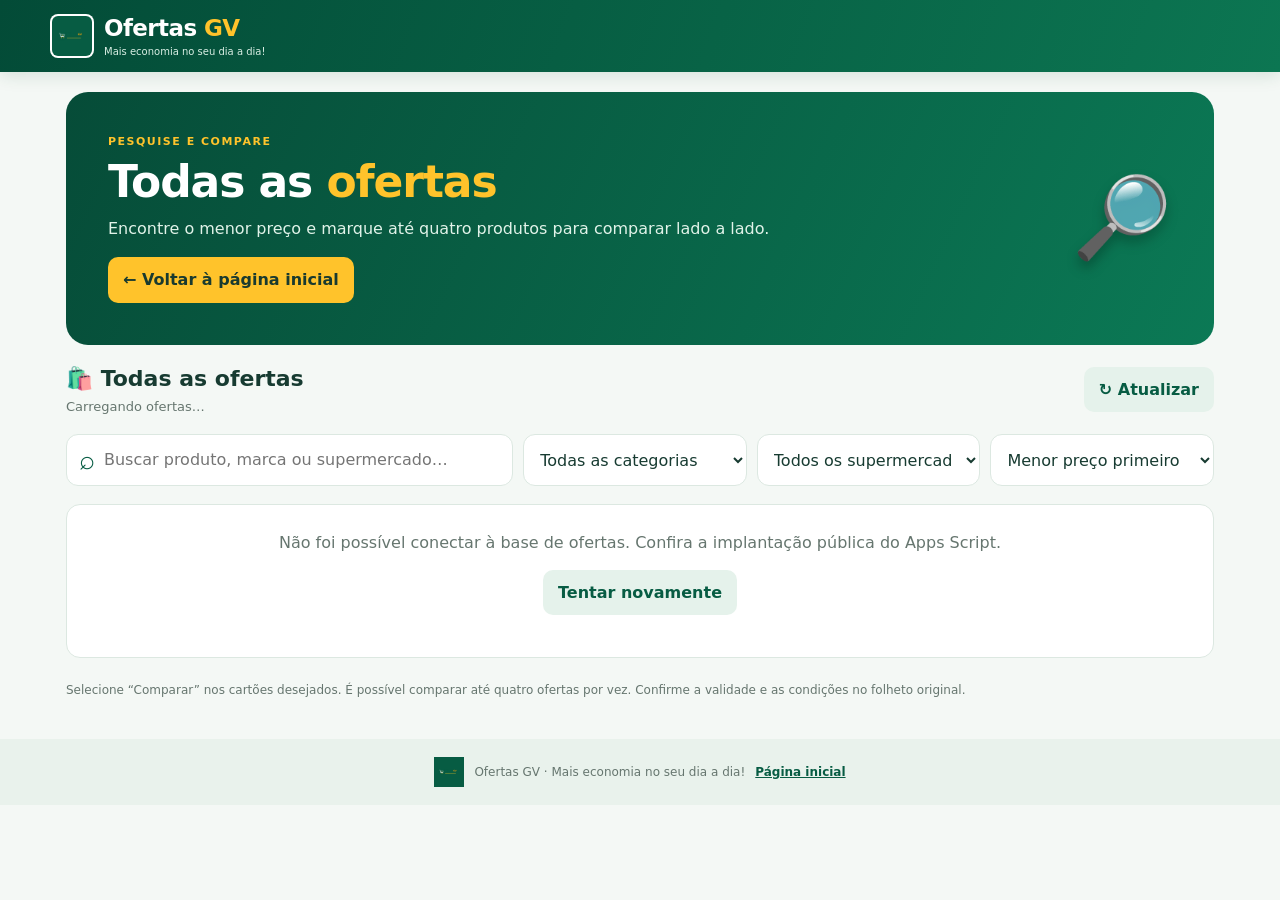
==== ofertas.html @ d91ec209 "Add files via upload" ====
<!doctype html>
<html lang="pt-BR"><head><meta charset="utf-8"><meta name="viewport" content="width=device-width, initial-scale=1, viewport-fit=cover"><meta name="theme-color" content="#075c43"><meta name="description" content="Pesquise e compare ofertas de supermercados em Governador Valadares."><meta name="application-name" content="Ofertas GV"><link rel="manifest" href="manifest.json"><link rel="icon" href="assets/icon-192.png"><link rel="apple-touch-icon" href="assets/icon-192.png"><link rel="stylesheet" href="styles.css"><title>Todas as ofertas — Ofertas GV</title></head>
<body data-page="offers"><header class="topbar"><a class="brand" href="./" aria-label="Voltar ao início"><img src="assets/icon-192.png" alt="Logo Ofertas GV" onerror="this.onerror=null;this.src='assets/logo_ofertas_gv.png'"><span>Ofertas <b>GV</b><small>Mais economia no seu dia a dia!</small></span></a><button id="installBtn" class="install-btn" hidden>＋ Instalar app</button></header>
<main class="container"><section class="hero compact-hero"><div><p class="eyebrow">PESQUISE E COMPARE</p><h1>Todas as <span>ofertas</span></h1><p>Encontre o menor preço e marque até quatro produtos para comparar lado a lado.</p><a class="hero-btn link-button" href="./">← Voltar à página inicial</a></div><div class="hero-icon" aria-hidden="true">🔎</div></section>
<section class="all-section page-all"><div class="section-head all-title"><div><h2>🛍️ Todas as ofertas</h2><p id="statusText" class="muted">Carregando ofertas…</p></div><button id="refreshBtn" class="refresh-btn" type="button">↻ Atualizar</button></div>
<div class="toolbar"><label class="search"><span aria-hidden="true">⌕</span><input id="search" type="search" placeholder="Buscar produto, marca ou supermercado…" autocomplete="off"></label><select id="category" aria-label="Filtrar por categoria"><option value="">Todas as categorias</option></select><select id="store" aria-label="Filtrar por supermercado"><option value="">Todos os supermercados</option></select><select id="sort" aria-label="Ordenar ofertas"><option value="price-asc">Menor preço primeiro</option><option value="price-desc">Maior preço primeiro</option><option value="name">Nome do produto</option></select></div>
<div id="offers" class="grid" aria-live="polite"><div class="loading-card">Buscando as ofertas mais recentes…</div></div><button id="moreBtn" class="more-btn" hidden>Carregar mais ofertas</button></section>
<p class="disclaimer">Selecione “Comparar” nos cartões desejados. É possível comparar até quatro ofertas por vez. Confirme a validade e as condições no folheto original.</p></main>
<div id="compareBar" class="compare-bar" hidden><div><strong id="compareCount">0 ofertas selecionadas</strong><small>Selecione até 4 ofertas</small></div><button id="compareBtn" class="primary-btn" type="button">Comparar agora</button><button id="clearCompare" class="refresh-btn" type="button">Limpar</button></div>
<dialog id="compareDialog" class="compare-dialog"><div class="dialog-content"><button id="closeCompare" class="close" aria-label="Fechar">×</button><h2>Comparação de ofertas</h2><p class="muted">Compare o preço, supermercado e validade antes de escolher.</p><div id="compareResults" class="compare-results"></div></div></dialog>
<footer><img src="assets/icon-192.png" alt=""><span>Ofertas GV · Mais economia no seu dia a dia!</span><a href="./">Página inicial</a></footer><script src="config.js"></script><script src="app.js" defer></script></body></html>
---- styles.css ----
:root{--green:#075c43;--green2:#0b7955;--yellow:#ffc32b;--ink:#173b31;--muted:#66766f;--bg:#f4f8f5;--line:#dce8e1;--white:#fff;--red:#b4232b}*{box-sizing:border-box}html{scroll-behavior:smooth;scroll-padding-top:14px}body{margin:0;background:var(--bg);color:var(--ink);font:16px/1.45 system-ui,-apple-system,BlinkMacSystemFont,"Segoe UI",sans-serif}.topbar{background:linear-gradient(110deg,#034b37,#0c7652);color:#fff;padding:12px max(16px,calc((100% - 1180px)/2));display:flex;align-items:center;justify-content:space-between;gap:14px;box-shadow:0 4px 16px #0a4c3220}.brand{display:flex;align-items:center;gap:10px;color:white;text-decoration:none;font-size:23px;font-weight:900;letter-spacing:-.6px}.brand img{width:52px;height:52px;object-fit:contain;border-radius:10px}.brand b{color:var(--yellow)}.brand small{display:block;font-size:10px;letter-spacing:0;font-weight:500;color:#d9eee4}.container{max-width:1180px;margin:auto;padding:20px 16px 36px}.hero{display:flex;justify-content:space-between;align-items:center;gap:18px;min-height:190px;padding:clamp(22px,4vw,42px);border-radius:22px;color:#fff;background:linear-gradient(115deg,#064c38,#0b7955);overflow:hidden}.eyebrow{font-size:11px;letter-spacing:1.5px;font-weight:800;color:var(--yellow);margin:0 0 8px}.hero h1{font-size:clamp(27px,4.6vw,44px);line-height:1.08;letter-spacing:-1.1px;max-width:680px;margin:0 0 12px}.hero h1 span{color:var(--yellow)}.hero p:not(.eyebrow){margin:0 0 17px;color:#e1f3e9}.hero-icon{font-size:clamp(45px,8vw,80px);filter:drop-shadow(0 7px 6px #002b1c66)}.hero-btn,.primary-btn,.install-btn,.refresh-btn,.more-btn{border:0;border-radius:10px;padding:11px 15px;font:inherit;font-weight:800;cursor:pointer}.hero-btn{background:var(--yellow);color:#193a2f}.primary-btn{background:var(--green);color:#fff;white-space:nowrap}.primary-btn:hover,.more-btn:hover{background:#034b37}.install-btn{background:var(--yellow);color:#193a2f}.install-btn[hidden],.more-btn[hidden]{display:none}.section-head{display:flex;justify-content:space-between;align-items:center;gap:12px;margin:26px 0 12px}.section-head h2{margin:0;font-size:22px}.muted{color:var(--muted);font-size:13px;margin:3px 0 0}.featured-head{margin-top:28px}.grid{display:grid;grid-template-columns:repeat(4,minmax(0,1fr));gap:14px}.product-card{display:flex;flex-direction:column;overflow:hidden;border:1px solid var(--line);border-radius:16px;background:#fff;box-shadow:0 4px 15px #16412a08;min-width:0}.product-image{height:156px;background:linear-gradient(135deg,#eff7f1,#fff);display:flex;align-items:center;justify-content:center;overflow:hidden}.product-image img{width:100%;height:100%;object-fit:contain;padding:12px}.placeholder{font-size:48px}.image-note{font-size:10px;color:var(--muted);text-align:center;padding:3px}.card-body{padding:13px;display:flex;flex-direction:column;gap:5px;flex:1}.store{font-size:11px;color:var(--green2);font-weight:850;text-transform:uppercase;letter-spacing:.3px}.product-name{font-weight:800;line-height:1.25;overflow-wrap:anywhere}.pack{font-size:12px;color:var(--muted);min-height:17px}.price{font-size:26px;line-height:1.2;font-weight:900;color:var(--red)}.old-price{font-size:12px;text-decoration:line-through;color:var(--muted)}.valid{font-size:11px;color:var(--muted);margin-top:auto;padding-top:5px}.condition{font-size:12px;color:#4c5c54}.tag{align-self:flex-start;border-radius:6px;background:#fff1c5;color:#6b4a00;font-size:10px;font-weight:800;padding:3px 6px}.discount{background:#ffebeb;color:#a31f26}.source-link{font-size:12px;color:var(--green2);font-weight:700;margin-top:4px}.featured-cta{margin:22px 0 30px;background:#e8f5ee;border:1px solid #cfe5d8;border-radius:17px;padding:18px 20px;display:flex;align-items:center;justify-content:space-between;gap:16px}.featured-cta p{margin:4px 0 0;color:var(--muted);font-size:13px}.all-section{border-top:2px solid var(--line);padding-top:8px;margin-top:26px}.all-section[hidden]{display:none}.all-title{margin-top:18px}.toolbar{display:grid;grid-template-columns:minmax(220px,2fr) minmax(150px,1fr) minmax(150px,1fr) minmax(160px,1fr);gap:10px;margin:18px 0}.search{display:flex;align-items:center;gap:9px;border:1px solid var(--line);border-radius:12px;background:#fff;padding:0 12px}.search span{font-size:27px;color:var(--green)}input,select,button{font:inherit}input{width:100%;min-width:0;border:0;outline:0;padding:13px 0;background:transparent;color:var(--ink)}select{width:100%;min-width:0;border:1px solid var(--line);border-radius:12px;padding:12px;background:#fff;color:var(--ink)}.refresh-btn{background:#e5f2eb;color:var(--green)}.more-btn{display:block;margin:20px auto 0;background:var(--green);color:white}.disclaimer{font-size:12px;color:var(--muted);margin:24px 0 4px}footer{display:flex;align-items:center;justify-content:center;gap:10px;flex-wrap:wrap;background:#e9f2ec;padding:18px 16px;font-size:12px;color:var(--muted)}footer img{width:30px;height:30px;object-fit:contain}footer a{color:var(--green);font-weight:700}.loading-card,.empty{grid-column:1/-1;padding:26px;text-align:center;border:1px solid var(--line);border-radius:14px;background:white;color:var(--muted)}dialog{border:0;border-radius:16px;max-width:520px;width:calc(100% - 32px);padding:0;box-shadow:0 20px 80px #0003}dialog::backdrop{background:#092c2080}.dialog-content{position:relative;padding:26px}.dialog-content h2{margin-top:0}.close{position:absolute;right:12px;top:10px;border:0;background:#edf4ef;border-radius:50%;width:34px;height:34px;font-size:24px;color:var(--green)}@media(max-width:900px){.grid{grid-template-columns:repeat(3,minmax(0,1fr))}.toolbar{grid-template-columns:1fr 1fr}.search{grid-column:1/-1}}@media(max-width:620px){.topbar{padding:10px 14px}.brand{font-size:20px}.brand img{width:44px;height:44px}.container{padding:14px 12px 28px}.hero{min-height:160px;border-radius:17px;padding:22px}.hero-icon{font-size:45px}.toolbar{grid-template-columns:1fr}.search{grid-column:auto}.grid{grid-template-columns:repeat(2,minmax(0,1fr));gap:9px}.product-image{height:126px}.card-body{padding:10px}.product-name{font-size:14px}.price{font-size:22px}.section-head h2{font-size:19px}.featured-cta{align-items:flex-start;flex-direction:column;padding:16px}.primary-btn{width:100%}}@media(max-width:360px){.grid{grid-template-columns:1fr}.product-image{height:170px}}
/* Atualização: navegação entre páginas e comparação de preços */
.link-button{display:inline-flex;align-items:center;justify-content:center;text-decoration:none}.compact-hero{min-height:150px}.page-all{border-top:0;margin-top:8px;padding-top:0}.tags{display:flex;gap:5px;flex-wrap:wrap}.compare-select{display:flex;align-items:center;gap:8px;margin-top:10px;padding-top:10px;border-top:1px solid var(--line);font-size:13px;font-weight:800;color:var(--green);cursor:pointer}.compare-select input{width:18px;height:18px;accent-color:var(--green);margin:0}.compare-select input:disabled{opacity:.4}.compare-bar{position:fixed;z-index:20;left:50%;bottom:12px;transform:translateX(-50%);width:min(760px,calc(100% - 24px));display:flex;align-items:center;gap:12px;padding:12px 14px;border-radius:16px;background:#fff;box-shadow:0 8px 35px #092c2040;border:1px solid var(--line)}.compare-bar[hidden]{display:none}.compare-bar>div{display:flex;flex-direction:column;flex:1;min-width:0}.compare-bar small{font-size:11px;color:var(--muted)}.compare-bar button{white-space:nowrap}.compare-bar button:disabled{opacity:.55;cursor:not-allowed}.compare-dialog{width:min(1000px,calc(100% - 24px));max-width:1000px;max-height:85vh;overflow:auto}.compare-dialog .dialog-content{padding:26px}.compare-results{margin-top:18px}.compare-table-wrap{overflow:auto;max-width:100%}.compare-table{width:100%;border-collapse:collapse;font-size:14px}.compare-table th,.compare-table td{border:1px solid var(--line);padding:11px;text-align:left;vertical-align:top;min-width:120px}.compare-table thead th{background:#e8f5ee;color:var(--green)}.compare-table tbody th{background:#f4f8f5;min-width:125px}.compare-price{font-weight:900;color:var(--red);font-size:18px}.brand img{width:44px;height:44px;object-fit:contain;border-radius:8px;background:#fff;padding:2px;flex-shrink:0}.brand small{white-space:nowrap}@media(max-width:620px){.compare-bar{gap:7px;padding:10px}.compare-bar button{padding:10px;font-size:12px}.compare-bar strong{font-size:13px}.compare-dialog .dialog-content{padding:22px 14px}.compare-table th,.compare-table td{padding:8px;font-size:12px}.compact-hero{min-height:145px}}
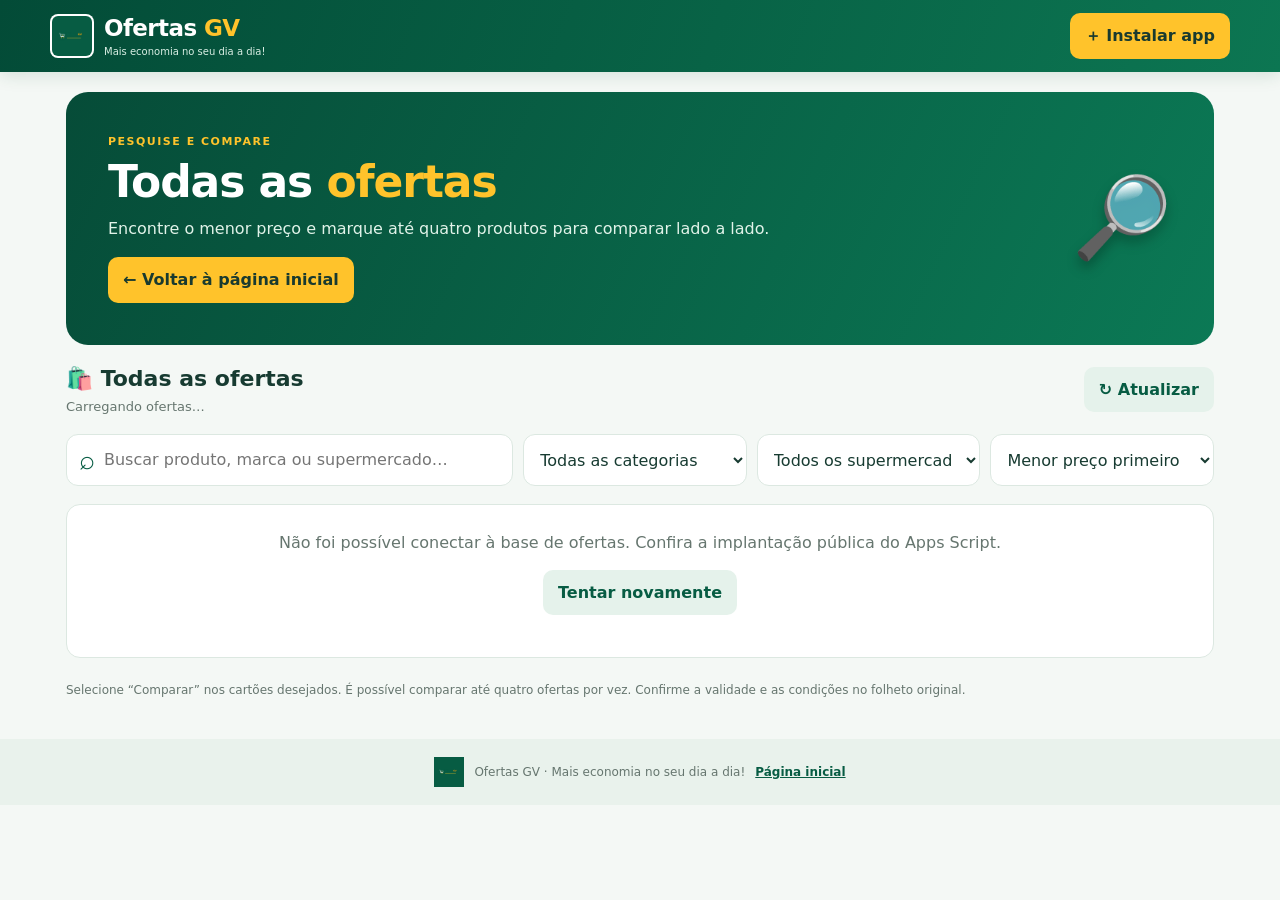
==== commit 9df87802: "Add files via upload" ====
--- a/ofertas.html
+++ b/ofertas.html
@@ -1,6 +1,6 @@
 <!doctype html>
 <html lang="pt-BR"><head><meta charset="utf-8"><meta name="viewport" content="width=device-width, initial-scale=1, viewport-fit=cover"><meta name="theme-color" content="#075c43"><meta name="description" content="Pesquise e compare ofertas de supermercados em Governador Valadares."><meta name="application-name" content="Ofertas GV"><link rel="manifest" href="manifest.json"><link rel="icon" href="assets/icon-192.png"><link rel="apple-touch-icon" href="assets/icon-192.png"><link rel="stylesheet" href="styles.css"><title>Todas as ofertas — Ofertas GV</title></head>
-<body data-page="offers"><header class="topbar"><a class="brand" href="./" aria-label="Voltar ao início"><img src="assets/icon-192.png" alt="Logo Ofertas GV" onerror="this.onerror=null;this.src='assets/logo_ofertas_gv.png'"><span>Ofertas <b>GV</b><small>Mais economia no seu dia a dia!</small></span></a><button id="installBtn" class="install-btn" hidden>＋ Instalar app</button></header>
+<body data-page="offers"><header class="topbar"><a class="brand" href="./" aria-label="Voltar ao início"><img src="assets/icon-192.png" alt="Logo Ofertas GV" onerror="this.onerror=null;this.src='assets/logo_ofertas_gv.png'"><span>Ofertas <b>GV</b><small>Mais economia no seu dia a dia!</small></span></a><button id="installBtn" class="install-btn" type="button">＋ Instalar app</button></header>
 <main class="container"><section class="hero compact-hero"><div><p class="eyebrow">PESQUISE E COMPARE</p><h1>Todas as <span>ofertas</span></h1><p>Encontre o menor preço e marque até quatro produtos para comparar lado a lado.</p><a class="hero-btn link-button" href="./">← Voltar à página inicial</a></div><div class="hero-icon" aria-hidden="true">🔎</div></section>
 <section class="all-section page-all"><div class="section-head all-title"><div><h2>🛍️ Todas as ofertas</h2><p id="statusText" class="muted">Carregando ofertas…</p></div><button id="refreshBtn" class="refresh-btn" type="button">↻ Atualizar</button></div>
 <div class="toolbar"><label class="search"><span aria-hidden="true">⌕</span><input id="search" type="search" placeholder="Buscar produto, marca ou supermercado…" autocomplete="off"></label><select id="category" aria-label="Filtrar por categoria"><option value="">Todas as categorias</option></select><select id="store" aria-label="Filtrar por supermercado"><option value="">Todos os supermercados</option></select><select id="sort" aria-label="Ordenar ofertas"><option value="price-asc">Menor preço primeiro</option><option value="price-desc">Maior preço primeiro</option><option value="name">Nome do produto</option></select></div>
@@ -8,4 +8,5 @@
 <p class="disclaimer">Selecione “Comparar” nos cartões desejados. É possível comparar até quatro ofertas por vez. Confirme a validade e as condições no folheto original.</p></main>
 <div id="compareBar" class="compare-bar" hidden><div><strong id="compareCount">0 ofertas selecionadas</strong><small>Selecione até 4 ofertas</small></div><button id="compareBtn" class="primary-btn" type="button">Comparar agora</button><button id="clearCompare" class="refresh-btn" type="button">Limpar</button></div>
 <dialog id="compareDialog" class="compare-dialog"><div class="dialog-content"><button id="closeCompare" class="close" aria-label="Fechar">×</button><h2>Comparação de ofertas</h2><p class="muted">Compare o preço, supermercado e validade antes de escolher.</p><div id="compareResults" class="compare-results"></div></div></dialog>
-<footer><img src="assets/icon-192.png" alt=""><span>Ofertas GV · Mais economia no seu dia a dia!</span><a href="./">Página inicial</a></footer><script src="config.js"></script><script src="app.js" defer></script></body></html>
+<footer><img src="assets/icon-192.png" alt=""><span>Ofertas GV · Mais economia no seu dia a dia!</span><a href="./">Página inicial</a></footer><dialog id="installDialog"><div class="dialog-content"><button id="closeInstall" class="close" aria-label="Fechar">×</button><h2>Instalar Ofertas GV</h2><div id="installInstructions"><p>Instale o Ofertas GV para acessar ofertas e comparar preços com mais facilidade.</p><p><strong>Android (Chrome):</strong> toque no menu ⋮ do navegador e escolha “Instalar app” ou “Adicionar à tela inicial”. Se aparecer um botão de instalação, use-o.</p><p><strong>iPhone (Safari):</strong> toque em Compartilhar <span aria-hidden="true">⬆</span> e escolha “Adicionar à Tela de Início”. Depois toque em “Adicionar”.</p><p><strong>Computador:</strong> procure o ícone de instalação na barra de endereço ou abra o menu do navegador e selecione “Instalar Ofertas GV”, se disponível.</p><p class="muted">A opção de instalação depende do navegador e do dispositivo. Se não aparecer, você ainda pode usar o Ofertas GV pelo link.</p></div><button id="closeInstallBottom" class="primary-btn" type="button">Entendi</button></div></dialog>
+<script src="config.js"></script><script src="app.js" defer></script></body></html>
--- a/styles.css
+++ b/styles.css
@@ -1,3 +1,5 @@
 :root{--green:#075c43;--green2:#0b7955;--yellow:#ffc32b;--ink:#173b31;--muted:#66766f;--bg:#f4f8f5;--line:#dce8e1;--white:#fff;--red:#b4232b}*{box-sizing:border-box}html{scroll-behavior:smooth;scroll-padding-top:14px}body{margin:0;background:var(--bg);color:var(--ink);font:16px/1.45 system-ui,-apple-system,BlinkMacSystemFont,"Segoe UI",sans-serif}.topbar{background:linear-gradient(110deg,#034b37,#0c7652);color:#fff;padding:12px max(16px,calc((100% - 1180px)/2));display:flex;align-items:center;justify-content:space-between;gap:14px;box-shadow:0 4px 16px #0a4c3220}.brand{display:flex;align-items:center;gap:10px;color:white;text-decoration:none;font-size:23px;font-weight:900;letter-spacing:-.6px}.brand img{width:52px;height:52px;object-fit:contain;border-radius:10px}.brand b{color:var(--yellow)}.brand small{display:block;font-size:10px;letter-spacing:0;font-weight:500;color:#d9eee4}.container{max-width:1180px;margin:auto;padding:20px 16px 36px}.hero{display:flex;justify-content:space-between;align-items:center;gap:18px;min-height:190px;padding:clamp(22px,4vw,42px);border-radius:22px;color:#fff;background:linear-gradient(115deg,#064c38,#0b7955);overflow:hidden}.eyebrow{font-size:11px;letter-spacing:1.5px;font-weight:800;color:var(--yellow);margin:0 0 8px}.hero h1{font-size:clamp(27px,4.6vw,44px);line-height:1.08;letter-spacing:-1.1px;max-width:680px;margin:0 0 12px}.hero h1 span{color:var(--yellow)}.hero p:not(.eyebrow){margin:0 0 17px;color:#e1f3e9}.hero-icon{font-size:clamp(45px,8vw,80px);filter:drop-shadow(0 7px 6px #002b1c66)}.hero-btn,.primary-btn,.install-btn,.refresh-btn,.more-btn{border:0;border-radius:10px;padding:11px 15px;font:inherit;font-weight:800;cursor:pointer}.hero-btn{background:var(--yellow);color:#193a2f}.primary-btn{background:var(--green);color:#fff;white-space:nowrap}.primary-btn:hover,.more-btn:hover{background:#034b37}.install-btn{background:var(--yellow);color:#193a2f}.install-btn[hidden],.more-btn[hidden]{display:none}.section-head{display:flex;justify-content:space-between;align-items:center;gap:12px;margin:26px 0 12px}.section-head h2{margin:0;font-size:22px}.muted{color:var(--muted);font-size:13px;margin:3px 0 0}.featured-head{margin-top:28px}.grid{display:grid;grid-template-columns:repeat(4,minmax(0,1fr));gap:14px}.product-card{display:flex;flex-direction:column;overflow:hidden;border:1px solid var(--line);border-radius:16px;background:#fff;box-shadow:0 4px 15px #16412a08;min-width:0}.product-image{height:156px;background:linear-gradient(135deg,#eff7f1,#fff);display:flex;align-items:center;justify-content:center;overflow:hidden}.product-image img{width:100%;height:100%;object-fit:contain;padding:12px}.placeholder{font-size:48px}.image-note{font-size:10px;color:var(--muted);text-align:center;padding:3px}.card-body{padding:13px;display:flex;flex-direction:column;gap:5px;flex:1}.store{font-size:11px;color:var(--green2);font-weight:850;text-transform:uppercase;letter-spacing:.3px}.product-name{font-weight:800;line-height:1.25;overflow-wrap:anywhere}.pack{font-size:12px;color:var(--muted);min-height:17px}.price{font-size:26px;line-height:1.2;font-weight:900;color:var(--red)}.old-price{font-size:12px;text-decoration:line-through;color:var(--muted)}.valid{font-size:11px;color:var(--muted);margin-top:auto;padding-top:5px}.condition{font-size:12px;color:#4c5c54}.tag{align-self:flex-start;border-radius:6px;background:#fff1c5;color:#6b4a00;font-size:10px;font-weight:800;padding:3px 6px}.discount{background:#ffebeb;color:#a31f26}.source-link{font-size:12px;color:var(--green2);font-weight:700;margin-top:4px}.featured-cta{margin:22px 0 30px;background:#e8f5ee;border:1px solid #cfe5d8;border-radius:17px;padding:18px 20px;display:flex;align-items:center;justify-content:space-between;gap:16px}.featured-cta p{margin:4px 0 0;color:var(--muted);font-size:13px}.all-section{border-top:2px solid var(--line);padding-top:8px;margin-top:26px}.all-section[hidden]{display:none}.all-title{margin-top:18px}.toolbar{display:grid;grid-template-columns:minmax(220px,2fr) minmax(150px,1fr) minmax(150px,1fr) minmax(160px,1fr);gap:10px;margin:18px 0}.search{display:flex;align-items:center;gap:9px;border:1px solid var(--line);border-radius:12px;background:#fff;padding:0 12px}.search span{font-size:27px;color:var(--green)}input,select,button{font:inherit}input{width:100%;min-width:0;border:0;outline:0;padding:13px 0;background:transparent;color:var(--ink)}select{width:100%;min-width:0;border:1px solid var(--line);border-radius:12px;padding:12px;background:#fff;color:var(--ink)}.refresh-btn{background:#e5f2eb;color:var(--green)}.more-btn{display:block;margin:20px auto 0;background:var(--green);color:white}.disclaimer{font-size:12px;color:var(--muted);margin:24px 0 4px}footer{display:flex;align-items:center;justify-content:center;gap:10px;flex-wrap:wrap;background:#e9f2ec;padding:18px 16px;font-size:12px;color:var(--muted)}footer img{width:30px;height:30px;object-fit:contain}footer a{color:var(--green);font-weight:700}.loading-card,.empty{grid-column:1/-1;padding:26px;text-align:center;border:1px solid var(--line);border-radius:14px;background:white;color:var(--muted)}dialog{border:0;border-radius:16px;max-width:520px;width:calc(100% - 32px);padding:0;box-shadow:0 20px 80px #0003}dialog::backdrop{background:#092c2080}.dialog-content{position:relative;padding:26px}.dialog-content h2{margin-top:0}.close{position:absolute;right:12px;top:10px;border:0;background:#edf4ef;border-radius:50%;width:34px;height:34px;font-size:24px;color:var(--green)}@media(max-width:900px){.grid{grid-template-columns:repeat(3,minmax(0,1fr))}.toolbar{grid-template-columns:1fr 1fr}.search{grid-column:1/-1}}@media(max-width:620px){.topbar{padding:10px 14px}.brand{font-size:20px}.brand img{width:44px;height:44px}.container{padding:14px 12px 28px}.hero{min-height:160px;border-radius:17px;padding:22px}.hero-icon{font-size:45px}.toolbar{grid-template-columns:1fr}.search{grid-column:auto}.grid{grid-template-columns:repeat(2,minmax(0,1fr));gap:9px}.product-image{height:126px}.card-body{padding:10px}.product-name{font-size:14px}.price{font-size:22px}.section-head h2{font-size:19px}.featured-cta{align-items:flex-start;flex-direction:column;padding:16px}.primary-btn{width:100%}}@media(max-width:360px){.grid{grid-template-columns:1fr}.product-image{height:170px}}
 /* Atualização: navegação entre páginas e comparação de preços */
 .link-button{display:inline-flex;align-items:center;justify-content:center;text-decoration:none}.compact-hero{min-height:150px}.page-all{border-top:0;margin-top:8px;padding-top:0}.tags{display:flex;gap:5px;flex-wrap:wrap}.compare-select{display:flex;align-items:center;gap:8px;margin-top:10px;padding-top:10px;border-top:1px solid var(--line);font-size:13px;font-weight:800;color:var(--green);cursor:pointer}.compare-select input{width:18px;height:18px;accent-color:var(--green);margin:0}.compare-select input:disabled{opacity:.4}.compare-bar{position:fixed;z-index:20;left:50%;bottom:12px;transform:translateX(-50%);width:min(760px,calc(100% - 24px));display:flex;align-items:center;gap:12px;padding:12px 14px;border-radius:16px;background:#fff;box-shadow:0 8px 35px #092c2040;border:1px solid var(--line)}.compare-bar[hidden]{display:none}.compare-bar>div{display:flex;flex-direction:column;flex:1;min-width:0}.compare-bar small{font-size:11px;color:var(--muted)}.compare-bar button{white-space:nowrap}.compare-bar button:disabled{opacity:.55;cursor:not-allowed}.compare-dialog{width:min(1000px,calc(100% - 24px));max-width:1000px;max-height:85vh;overflow:auto}.compare-dialog .dialog-content{padding:26px}.compare-results{margin-top:18px}.compare-table-wrap{overflow:auto;max-width:100%}.compare-table{width:100%;border-collapse:collapse;font-size:14px}.compare-table th,.compare-table td{border:1px solid var(--line);padding:11px;text-align:left;vertical-align:top;min-width:120px}.compare-table thead th{background:#e8f5ee;color:var(--green)}.compare-table tbody th{background:#f4f8f5;min-width:125px}.compare-price{font-weight:900;color:var(--red);font-size:18px}.brand img{width:44px;height:44px;object-fit:contain;border-radius:8px;background:#fff;padding:2px;flex-shrink:0}.brand small{white-space:nowrap}@media(max-width:620px){.compare-bar{gap:7px;padding:10px}.compare-bar button{padding:10px;font-size:12px}.compare-bar strong{font-size:13px}.compare-dialog .dialog-content{padding:22px 14px}.compare-table th,.compare-table td{padding:8px;font-size:12px}.compact-hero{min-height:145px}}
+
+#installDialog{max-width:560px;width:calc(100% - 28px);max-height:85vh;overflow:auto}#installDialog .dialog-content p{margin:12px 0}#installDialog .primary-btn{margin-top:8px}
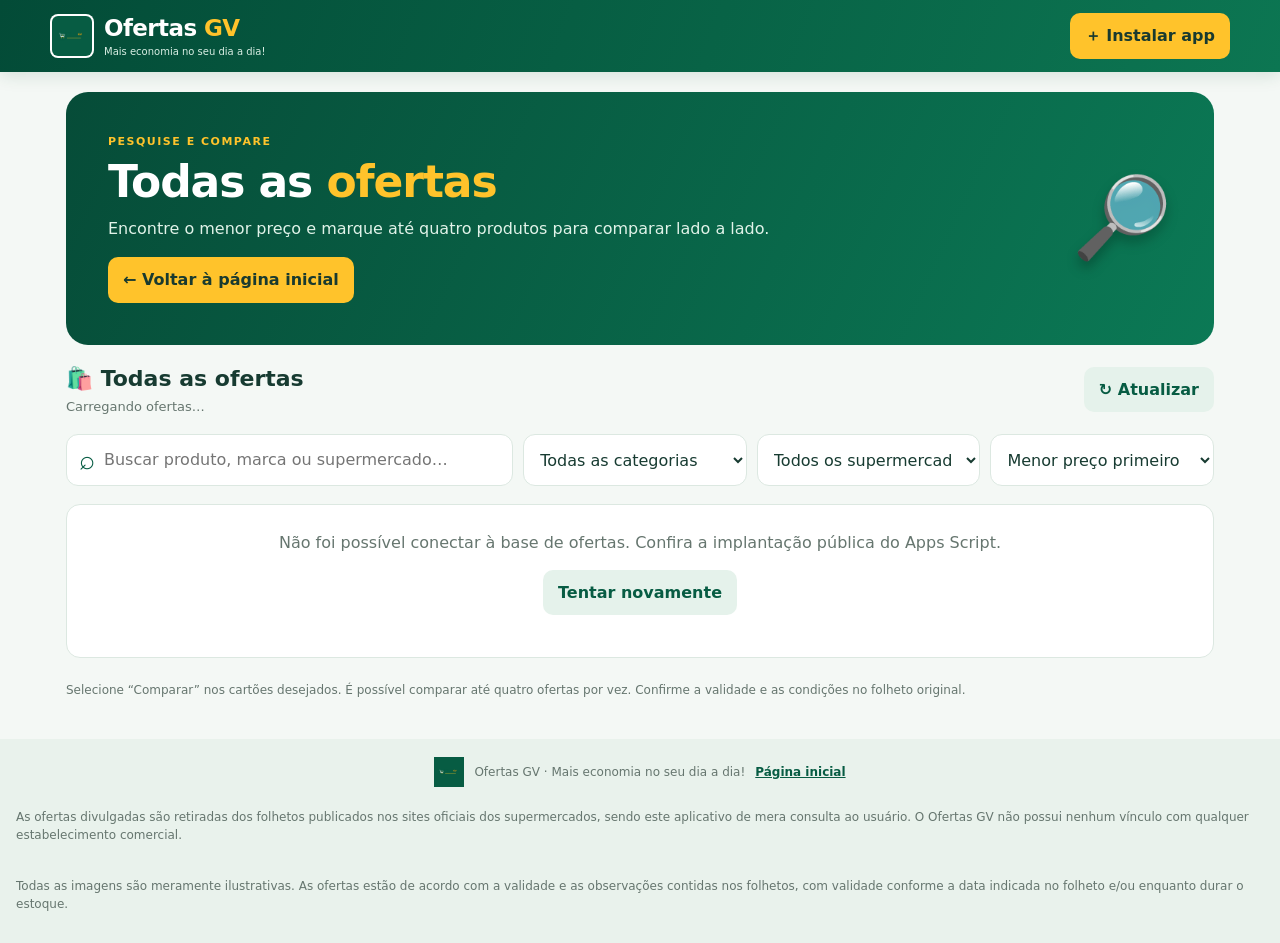
==== commit d3132653: "Update ofertas.html" ====
--- a/ofertas.html
+++ b/ofertas.html
@@ -8,5 +8,14 @@
 <p class="disclaimer">Selecione “Comparar” nos cartões desejados. É possível comparar até quatro ofertas por vez. Confirme a validade e as condições no folheto original.</p></main>
 <div id="compareBar" class="compare-bar" hidden><div><strong id="compareCount">0 ofertas selecionadas</strong><small>Selecione até 4 ofertas</small></div><button id="compareBtn" class="primary-btn" type="button">Comparar agora</button><button id="clearCompare" class="refresh-btn" type="button">Limpar</button></div>
 <dialog id="compareDialog" class="compare-dialog"><div class="dialog-content"><button id="closeCompare" class="close" aria-label="Fechar">×</button><h2>Comparação de ofertas</h2><p class="muted">Compare o preço, supermercado e validade antes de escolher.</p><div id="compareResults" class="compare-results"></div></div></dialog>
-<footer><img src="assets/icon-192.png" alt=""><span>Ofertas GV · Mais economia no seu dia a dia!</span><a href="./">Página inicial</a></footer><dialog id="installDialog"><div class="dialog-content"><button id="closeInstall" class="close" aria-label="Fechar">×</button><h2>Instalar Ofertas GV</h2><div id="installInstructions"><p>Instale o Ofertas GV para acessar ofertas e comparar preços com mais facilidade.</p><p><strong>Android (Chrome):</strong> toque no menu ⋮ do navegador e escolha “Instalar app” ou “Adicionar à tela inicial”. Se aparecer um botão de instalação, use-o.</p><p><strong>iPhone (Safari):</strong> toque em Compartilhar <span aria-hidden="true">⬆</span> e escolha “Adicionar à Tela de Início”. Depois toque em “Adicionar”.</p><p><strong>Computador:</strong> procure o ícone de instalação na barra de endereço ou abra o menu do navegador e selecione “Instalar Ofertas GV”, se disponível.</p><p class="muted">A opção de instalação depende do navegador e do dispositivo. Se não aparecer, você ainda pode usar o Ofertas GV pelo link.</p></div><button id="closeInstallBottom" class="primary-btn" type="button">Entendi</button></div></dialog>
+<footer><img src="assets/icon-192.png" alt=""><span>Ofertas GV · Mais economia no seu dia a dia!</span><a href="./">Página inicial</a><p>
+    As ofertas divulgadas são retiradas dos folhetos publicados nos sites oficiais dos
+    supermercados, sendo este aplicativo de mera consulta ao usuário. O Ofertas GV não
+    possui nenhum vínculo com qualquer estabelecimento comercial.
+  </p>
+  <p>
+    Todas as imagens são meramente ilustrativas. As ofertas estão de acordo com a validade
+    e as observações contidas nos folhetos, com validade conforme a data indicada no
+    folheto e/ou enquanto durar o estoque.
+  </p></footer><dialog id="installDialog"><div class="dialog-content"><button id="closeInstall" class="close" aria-label="Fechar">×</button><h2>Instalar Ofertas GV</h2><div id="installInstructions"><p>Instale o Ofertas GV para acessar ofertas e comparar preços com mais facilidade.</p><p><strong>Android (Chrome):</strong> toque no menu ⋮ do navegador e escolha “Instalar app” ou “Adicionar à tela inicial”. Se aparecer um botão de instalação, use-o.</p><p><strong>iPhone (Safari):</strong> toque em Compartilhar <span aria-hidden="true">⬆</span> e escolha “Adicionar à Tela de Início”. Depois toque em “Adicionar”.</p><p><strong>Computador:</strong> procure o ícone de instalação na barra de endereço ou abra o menu do navegador e selecione “Instalar Ofertas GV”, se disponível.</p><p class="muted">A opção de instalação depende do navegador e do dispositivo. Se não aparecer, você ainda pode usar o Ofertas GV pelo link.</p></div><button id="closeInstallBottom" class="primary-btn" type="button">Entendi</button></div></dialog>
 <script src="config.js"></script><script src="app.js" defer></script></body></html>
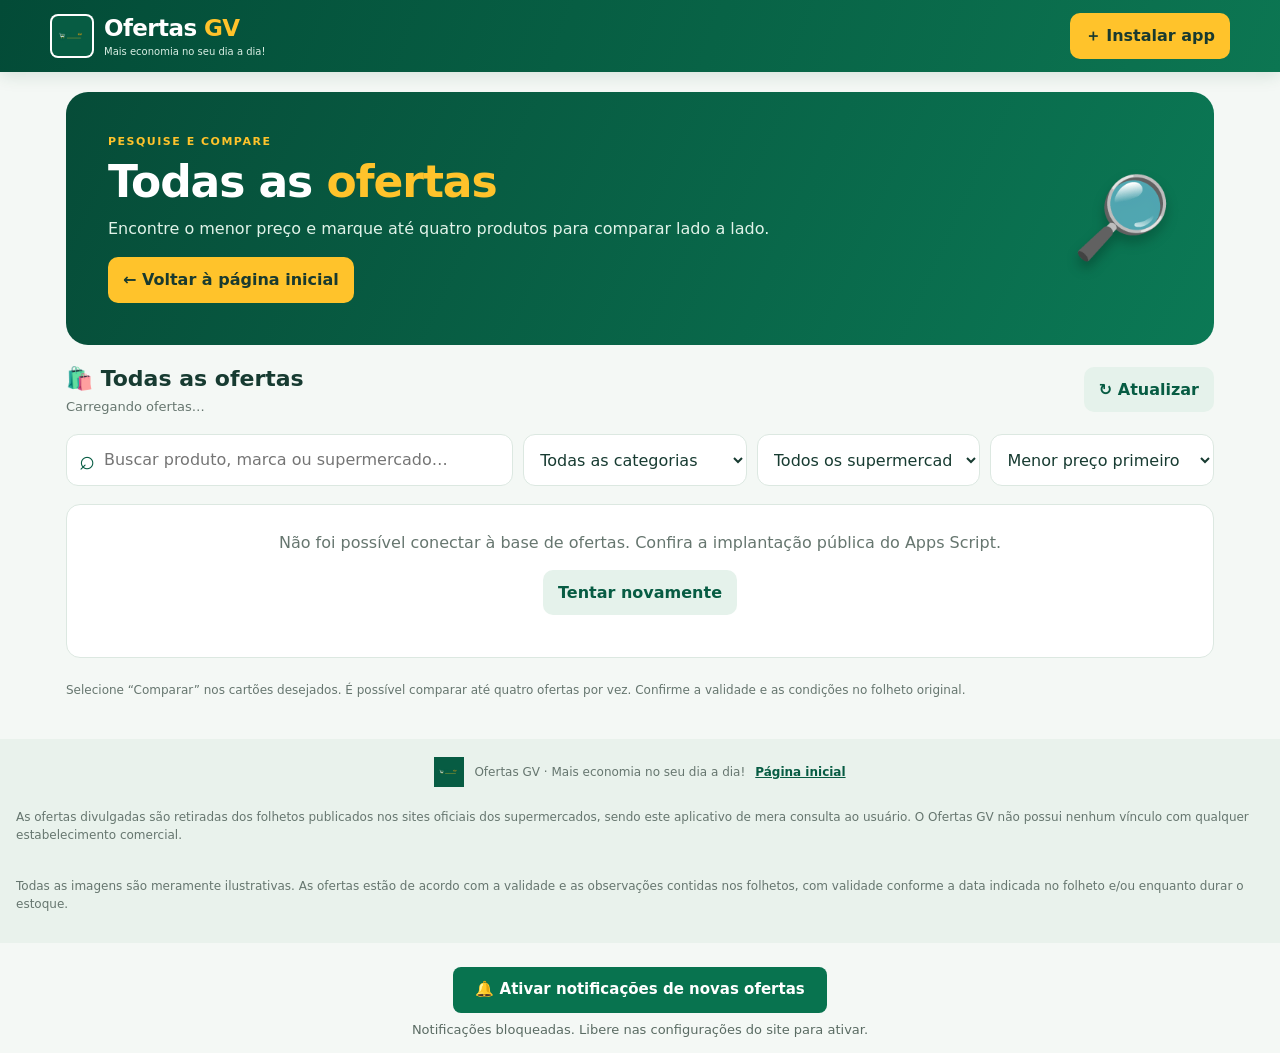
==== commit 3be32d51: "Update ofertas.html" ====
--- a/ofertas.html
+++ b/ofertas.html
@@ -18,4 +18,105 @@
     e as observações contidas nos folhetos, com validade conforme a data indicada no
     folheto e/ou enquanto durar o estoque.
   </p></footer><dialog id="installDialog"><div class="dialog-content"><button id="closeInstall" class="close" aria-label="Fechar">×</button><h2>Instalar Ofertas GV</h2><div id="installInstructions"><p>Instale o Ofertas GV para acessar ofertas e comparar preços com mais facilidade.</p><p><strong>Android (Chrome):</strong> toque no menu ⋮ do navegador e escolha “Instalar app” ou “Adicionar à tela inicial”. Se aparecer um botão de instalação, use-o.</p><p><strong>iPhone (Safari):</strong> toque em Compartilhar <span aria-hidden="true">⬆</span> e escolha “Adicionar à Tela de Início”. Depois toque em “Adicionar”.</p><p><strong>Computador:</strong> procure o ícone de instalação na barra de endereço ou abra o menu do navegador e selecione “Instalar Ofertas GV”, se disponível.</p><p class="muted">A opção de instalação depende do navegador e do dispositivo. Se não aparecer, você ainda pode usar o Ofertas GV pelo link.</p></div><button id="closeInstallBottom" class="primary-btn" type="button">Entendi</button></div></dialog>
-<script src="config.js"></script><script src="app.js" defer></script></body></html>
+<script src="config.js"></script><script src="app.js" defer></script><!-- Notificações de novas ofertas -->
+<div id="ofgv-notif" style="text-align:center; margin:24px 0 8px;">
+  <button id="btnNotificacoes"
+    style="background:#08734f; color:#fff; border:none; padding:12px 22px; border-radius:8px; font-size:15px; font-weight:bold; cursor:pointer;">
+    🔔 Ativar notificações de novas ofertas
+  </button>
+  <p id="notifStatus" style="font-size:13px; color:#5a6b63; margin-top:8px;"></p>
+</div>
+
+<script>
+(function () {
+  var CHAVE_BASELINE = 'ofertasgv_notif_baseline';
+  var INTERVALO_MS = 5 * 60 * 1000; // verifica a cada 5 minutos
+  var timer = null;
+  var btn = document.getElementById('btnNotificacoes');
+  var statusEl = document.getElementById('notifStatus');
+  if (!btn) return;
+
+  function textoEstado() {
+    if (!('Notification' in window)) {
+      return 'Seu navegador não suporta notificações. Cadastre seu e-mail para receber avisos.';
+    }
+    if (Notification.permission === 'granted') {
+      return '✅ Notificações ativadas. Você será avisado quando houver novas ofertas (com o app aberto no navegador).';
+    }
+    if (Notification.permission === 'denied') {
+      return 'Notificações bloqueadas. Libere nas configurações do site para ativar.';
+    }
+    return '';
+  }
+
+  function atualizarBotao() {
+    var t = textoEstado();
+    if (statusEl) statusEl.textContent = t;
+    if ('Notification' in window && Notification.permission === 'granted') {
+      btn.textContent = '🔔 Notificações ativadas';
+      btn.disabled = true;
+      btn.style.opacity = '0.75';
+      btn.style.cursor = 'default';
+    }
+  }
+
+  function consultarTotal(cb) {
+    if (typeof google !== 'undefined' && google.script && google.script.run) {
+      google.script.run
+        .withSuccessHandler(function (r) { cb(r && typeof r.total === 'number' ? r.total : null); })
+        .withFailureHandler(function () { cb(null); })
+        .statusNotificacoes();
+      return;
+    }
+    var url = (typeof webAppUrl !== 'undefined' && webAppUrl) ? webAppUrl : (window.WEB_APP_URL || '');
+    if (!url) { cb(null); return; }
+    var fn = 'ofgvStatus_' + Date.now();
+    window[fn] = function (d) {
+      cb(d && typeof d.total === 'number' ? d.total : null);
+      delete window[fn];
+    };
+    var s = document.createElement('script');
+    s.src = url + '?api=status&callback=' + fn;
+    s.onerror = function () { cb(null); };
+    document.body.appendChild(s);
+  }
+
+  function verificar() {
+    consultarTotal(function (total) {
+      if (total === null) return;
+      var anterior = parseInt(localStorage.getItem(CHAVE_BASELINE) || '', 10);
+      if (!isNaN(anterior) && total > anterior && 'Notification' in window && Notification.permission === 'granted') {
+        try {
+          new Notification('🛒 Ofertas GV', {
+            body: 'Novas ofertas registradas! Confira agora — ' + total + ' ofertas válidas.'
+          });
+        } catch (e) { /* ignora */ }
+      }
+      localStorage.setItem(CHAVE_BASELINE, String(total));
+    });
+  }
+
+  function iniciar() {
+    if (timer) return;
+    verificar();
+    timer = setInterval(verificar, INTERVALO_MS);
+  }
+
+  btn.addEventListener('click', function () {
+    if (!('Notification' in window)) { atualizarBotao(); return; }
+    Notification.requestPermission().then(function (p) {
+      atualizarBotao();
+      if (p === 'granted') {
+        localStorage.removeItem(CHAVE_BASELINE); // evita aviso imediato de contagem antiga
+        try {
+          new Notification('🛒 Ofertas GV', { body: 'Notificações ativadas com sucesso!' });
+        } catch (e) { /* ignora */ }
+        iniciar();
+      }
+    });
+  });
+
+  atualizarBotao();
+  if ('Notification' in window && Notification.permission === 'granted') iniciar();
+})();
+</script></body></html>
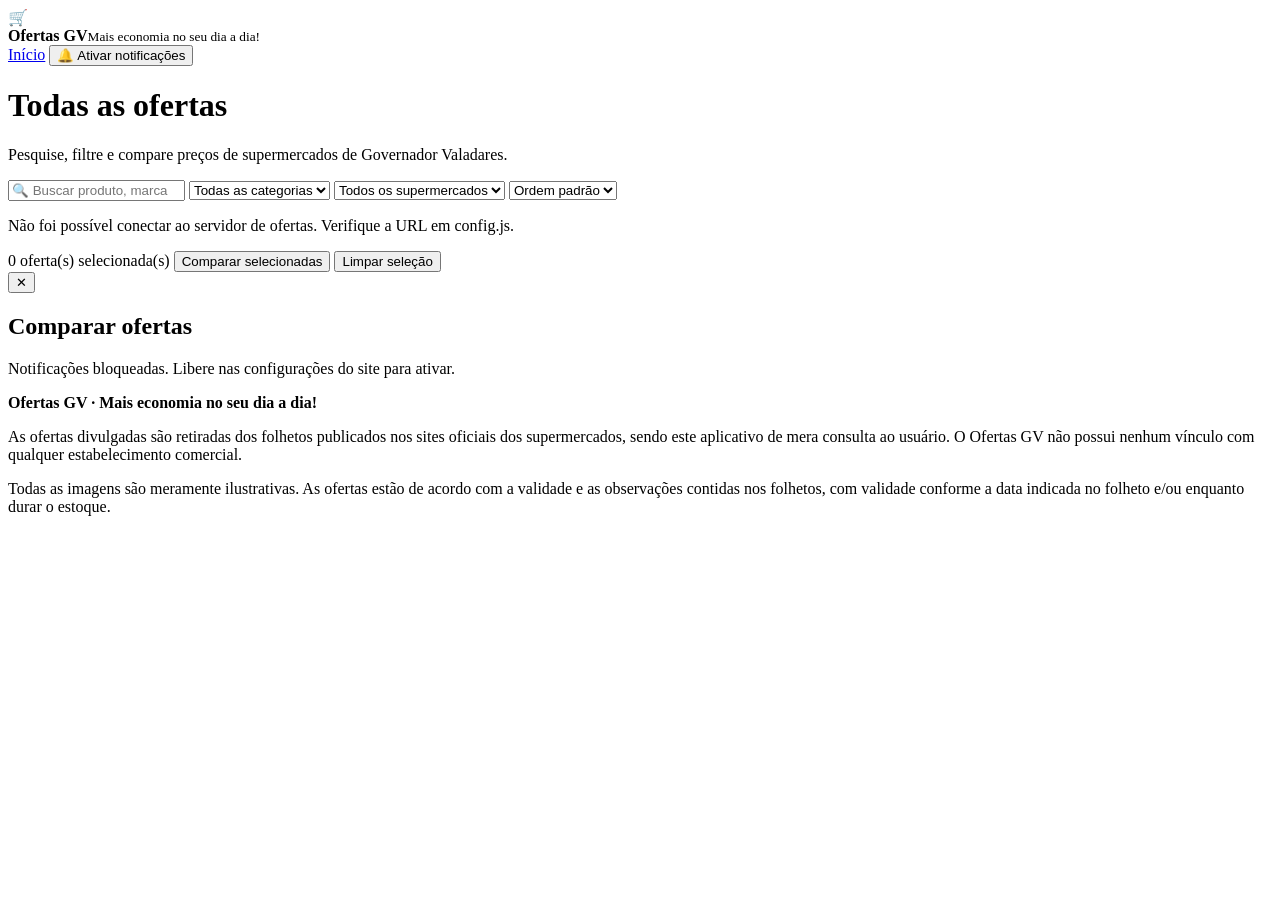
==== commit dc55d97b: "Add files via upload" ====
--- a/ofertas.html
+++ b/ofertas.html
@@ -1,122 +1,67 @@
-<!doctype html>
-<html lang="pt-BR"><head><meta charset="utf-8"><meta name="viewport" content="width=device-width, initial-scale=1, viewport-fit=cover"><meta name="theme-color" content="#075c43"><meta name="description" content="Pesquise e compare ofertas de supermercados em Governador Valadares."><meta name="application-name" content="Ofertas GV"><link rel="manifest" href="manifest.json"><link rel="icon" href="assets/icon-192.png"><link rel="apple-touch-icon" href="assets/icon-192.png"><link rel="stylesheet" href="styles.css"><title>Todas as ofertas — Ofertas GV</title></head>
-<body data-page="offers"><header class="topbar"><a class="brand" href="./" aria-label="Voltar ao início"><img src="assets/icon-192.png" alt="Logo Ofertas GV" onerror="this.onerror=null;this.src='assets/logo_ofertas_gv.png'"><span>Ofertas <b>GV</b><small>Mais economia no seu dia a dia!</small></span></a><button id="installBtn" class="install-btn" type="button">＋ Instalar app</button></header>
-<main class="container"><section class="hero compact-hero"><div><p class="eyebrow">PESQUISE E COMPARE</p><h1>Todas as <span>ofertas</span></h1><p>Encontre o menor preço e marque até quatro produtos para comparar lado a lado.</p><a class="hero-btn link-button" href="./">← Voltar à página inicial</a></div><div class="hero-icon" aria-hidden="true">🔎</div></section>
-<section class="all-section page-all"><div class="section-head all-title"><div><h2>🛍️ Todas as ofertas</h2><p id="statusText" class="muted">Carregando ofertas…</p></div><button id="refreshBtn" class="refresh-btn" type="button">↻ Atualizar</button></div>
-<div class="toolbar"><label class="search"><span aria-hidden="true">⌕</span><input id="search" type="search" placeholder="Buscar produto, marca ou supermercado…" autocomplete="off"></label><select id="category" aria-label="Filtrar por categoria"><option value="">Todas as categorias</option></select><select id="store" aria-label="Filtrar por supermercado"><option value="">Todos os supermercados</option></select><select id="sort" aria-label="Ordenar ofertas"><option value="price-asc">Menor preço primeiro</option><option value="price-desc">Maior preço primeiro</option><option value="name">Nome do produto</option></select></div>
-<div id="offers" class="grid" aria-live="polite"><div class="loading-card">Buscando as ofertas mais recentes…</div></div><button id="moreBtn" class="more-btn" hidden>Carregar mais ofertas</button></section>
-<p class="disclaimer">Selecione “Comparar” nos cartões desejados. É possível comparar até quatro ofertas por vez. Confirme a validade e as condições no folheto original.</p></main>
-<div id="compareBar" class="compare-bar" hidden><div><strong id="compareCount">0 ofertas selecionadas</strong><small>Selecione até 4 ofertas</small></div><button id="compareBtn" class="primary-btn" type="button">Comparar agora</button><button id="clearCompare" class="refresh-btn" type="button">Limpar</button></div>
-<dialog id="compareDialog" class="compare-dialog"><div class="dialog-content"><button id="closeCompare" class="close" aria-label="Fechar">×</button><h2>Comparação de ofertas</h2><p class="muted">Compare o preço, supermercado e validade antes de escolher.</p><div id="compareResults" class="compare-results"></div></div></dialog>
-<footer><img src="assets/icon-192.png" alt=""><span>Ofertas GV · Mais economia no seu dia a dia!</span><a href="./">Página inicial</a><p>
-    As ofertas divulgadas são retiradas dos folhetos publicados nos sites oficiais dos
-    supermercados, sendo este aplicativo de mera consulta ao usuário. O Ofertas GV não
-    possui nenhum vínculo com qualquer estabelecimento comercial.
-  </p>
-  <p>
-    Todas as imagens são meramente ilustrativas. As ofertas estão de acordo com a validade
-    e as observações contidas nos folhetos, com validade conforme a data indicada no
-    folheto e/ou enquanto durar o estoque.
-  </p></footer><dialog id="installDialog"><div class="dialog-content"><button id="closeInstall" class="close" aria-label="Fechar">×</button><h2>Instalar Ofertas GV</h2><div id="installInstructions"><p>Instale o Ofertas GV para acessar ofertas e comparar preços com mais facilidade.</p><p><strong>Android (Chrome):</strong> toque no menu ⋮ do navegador e escolha “Instalar app” ou “Adicionar à tela inicial”. Se aparecer um botão de instalação, use-o.</p><p><strong>iPhone (Safari):</strong> toque em Compartilhar <span aria-hidden="true">⬆</span> e escolha “Adicionar à Tela de Início”. Depois toque em “Adicionar”.</p><p><strong>Computador:</strong> procure o ícone de instalação na barra de endereço ou abra o menu do navegador e selecione “Instalar Ofertas GV”, se disponível.</p><p class="muted">A opção de instalação depende do navegador e do dispositivo. Se não aparecer, você ainda pode usar o Ofertas GV pelo link.</p></div><button id="closeInstallBottom" class="primary-btn" type="button">Entendi</button></div></dialog>
-<script src="config.js"></script><script src="app.js" defer></script><!-- Notificações de novas ofertas -->
-<div id="ofgv-notif" style="text-align:center; margin:24px 0 8px;">
-  <button id="btnNotificacoes"
-    style="background:#08734f; color:#fff; border:none; padding:12px 22px; border-radius:8px; font-size:15px; font-weight:bold; cursor:pointer;">
-    🔔 Ativar notificações de novas ofertas
-  </button>
-  <p id="notifStatus" style="font-size:13px; color:#5a6b63; margin-top:8px;"></p>
-</div>
+<!DOCTYPE html>
+<html lang="pt-BR">
+<head>
+  <meta charset="UTF-8">
+  <meta name="viewport" content="width=device-width, initial-scale=1">
+  <title>Ofertas GV | Todas as ofertas</title>
+  <meta name="theme-color" content="#075c43">
+  <link rel="manifest" href="manifest.json">
+  <link rel="icon" href="assets/icon.svg" type="image/svg+xml">
+  <link rel="apple-touch-icon" href="assets/icon-192.png">
+  <link rel="stylesheet" href="styles.css">
+</head>
+<body data-page="ofertas">
+  <header class="topo">
+    <div class="marca">
+      <span class="logo">🛒</span>
+      <div><strong>Ofertas GV</strong><small>Mais economia no seu dia a dia!</small></div>
+    </div>
+    <nav>
+      <a href="index.html">Início</a>
+      <button id="btnNotif" class="btn-notif">🔔 Ativar notificações</button>
+    </nav>
+  </header>
 
-<script>
-(function () {
-  var CHAVE_BASELINE = 'ofertasgv_notif_baseline';
-  var INTERVALO_MS = 5 * 60 * 1000; // verifica a cada 5 minutos
-  var timer = null;
-  var btn = document.getElementById('btnNotificacoes');
-  var statusEl = document.getElementById('notifStatus');
-  if (!btn) return;
+  <main>
+    <h1>Todas as ofertas</h1>
+    <p class="sub">Pesquise, filtre e compare preços de supermercados de Governador Valadares.</p>
+    <div class="ferramentas">
+      <input type="search" id="busca" placeholder="🔍 Buscar produto, marca…">
+      <select id="filtroCategoria"><option value="">Todas as categorias</option></select>
+      <select id="filtroLoja"><option value="">Todos os supermercados</option></select>
+      <select id="ordem">
+        <option value="">Ordem padrão</option>
+        <option value="menor">Menor preço</option>
+        <option value="maior">Maior preço</option>
+      </select>
+    </div>
+    <p id="contador" class="sub"></p>
+    <div id="lista" class="grade"><p class="carregando">Carregando ofertas…</p></div>
+  </main>
 
-  function textoEstado() {
-    if (!('Notification' in window)) {
-      return 'Seu navegador não suporta notificações. Cadastre seu e-mail para receber avisos.';
-    }
-    if (Notification.permission === 'granted') {
-      return '✅ Notificações ativadas. Você será avisado quando houver novas ofertas (com o app aberto no navegador).';
-    }
-    if (Notification.permission === 'denied') {
-      return 'Notificações bloqueadas. Libere nas configurações do site para ativar.';
-    }
-    return '';
-  }
+  <div id="barraComparar" class="barra-comparar">
+    <span id="contSelecionadas">0 oferta(s) selecionada(s)</span>
+    <button class="comparar" id="btnComparar">Comparar selecionadas</button>
+    <button class="limpar" id="btnLimpar">Limpar seleção</button>
+  </div>
 
-  function atualizarBotao() {
-    var t = textoEstado();
-    if (statusEl) statusEl.textContent = t;
-    if ('Notification' in window && Notification.permission === 'granted') {
-      btn.textContent = '🔔 Notificações ativadas';
-      btn.disabled = true;
-      btn.style.opacity = '0.75';
-      btn.style.cursor = 'default';
-    }
-  }
+  <div id="modalComparar" class="modal">
+    <div class="caixa">
+      <button class="fechar" id="btnFechar">✕</button>
+      <h2>Comparar ofertas</h2>
+      <div id="tabelaComparar"></div>
+    </div>
+  </div>
 
-  function consultarTotal(cb) {
-    if (typeof google !== 'undefined' && google.script && google.script.run) {
-      google.script.run
-        .withSuccessHandler(function (r) { cb(r && typeof r.total === 'number' ? r.total : null); })
-        .withFailureHandler(function () { cb(null); })
-        .statusNotificacoes();
-      return;
-    }
-    var url = (typeof webAppUrl !== 'undefined' && webAppUrl) ? webAppUrl : (window.WEB_APP_URL || '');
-    if (!url) { cb(null); return; }
-    var fn = 'ofgvStatus_' + Date.now();
-    window[fn] = function (d) {
-      cb(d && typeof d.total === 'number' ? d.total : null);
-      delete window[fn];
-    };
-    var s = document.createElement('script');
-    s.src = url + '?api=status&callback=' + fn;
-    s.onerror = function () { cb(null); };
-    document.body.appendChild(s);
-  }
+  <div id="ofgv-notif-status" class="notif-status"></div>
 
-  function verificar() {
-    consultarTotal(function (total) {
-      if (total === null) return;
-      var anterior = parseInt(localStorage.getItem(CHAVE_BASELINE) || '', 10);
-      if (!isNaN(anterior) && total > anterior && 'Notification' in window && Notification.permission === 'granted') {
-        try {
-          new Notification('🛒 Ofertas GV', {
-            body: 'Novas ofertas registradas! Confira agora — ' + total + ' ofertas válidas.'
-          });
-        } catch (e) { /* ignora */ }
-      }
-      localStorage.setItem(CHAVE_BASELINE, String(total));
-    });
-  }
+  <footer>
+    <p><strong>Ofertas GV · Mais economia no seu dia a dia!</strong></p>
+    <p>As ofertas divulgadas são retiradas dos folhetos publicados nos sites oficiais dos supermercados, sendo este aplicativo de mera consulta ao usuário. O Ofertas GV não possui nenhum vínculo com qualquer estabelecimento comercial.</p>
+    <p>Todas as imagens são meramente ilustrativas. As ofertas estão de acordo com a validade e as observações contidas nos folhetos, com validade conforme a data indicada no folheto e/ou enquanto durar o estoque.</p>
+  </footer>
 
-  function iniciar() {
-    if (timer) return;
-    verificar();
-    timer = setInterval(verificar, INTERVALO_MS);
-  }
-
-  btn.addEventListener('click', function () {
-    if (!('Notification' in window)) { atualizarBotao(); return; }
-    Notification.requestPermission().then(function (p) {
-      atualizarBotao();
-      if (p === 'granted') {
-        localStorage.removeItem(CHAVE_BASELINE); // evita aviso imediato de contagem antiga
-        try {
-          new Notification('🛒 Ofertas GV', { body: 'Notificações ativadas com sucesso!' });
-        } catch (e) { /* ignora */ }
-        iniciar();
-      }
-    });
-  });
-
-  atualizarBotao();
-  if ('Notification' in window && Notification.permission === 'granted') iniciar();
-})();
-</script></body></html>
+  <script src="config.js"></script>
+  <script src="app.js"></script>
+</body>
+</html>
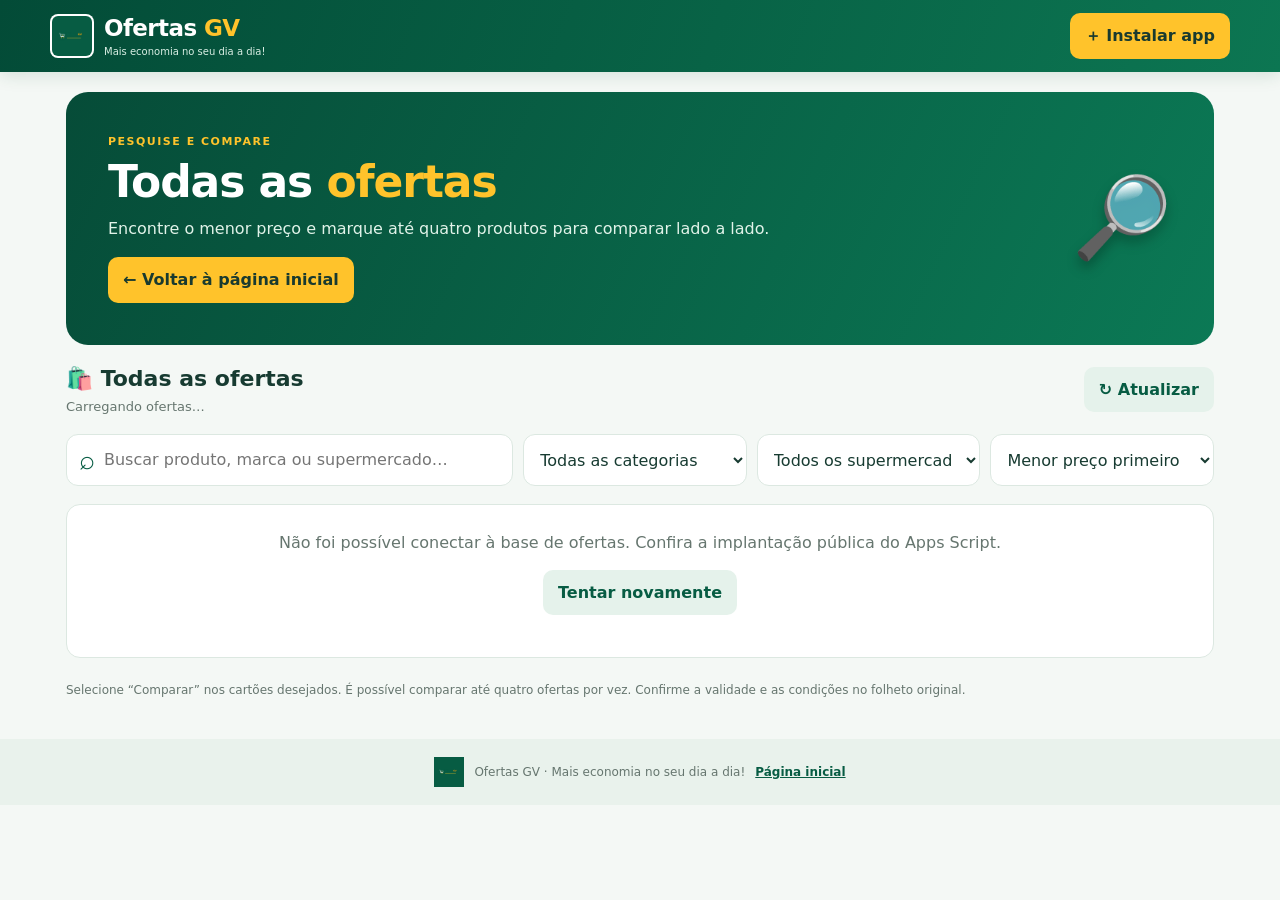
==== commit f1de0e30: "Add files via upload" ====
--- a/ofertas.html
+++ b/ofertas.html
@@ -1,67 +1,12 @@
-<!DOCTYPE html>
-<html lang="pt-BR">
-<head>
-  <meta charset="UTF-8">
-  <meta name="viewport" content="width=device-width, initial-scale=1">
-  <title>Ofertas GV | Todas as ofertas</title>
-  <meta name="theme-color" content="#075c43">
-  <link rel="manifest" href="manifest.json">
-  <link rel="icon" href="assets/icon.svg" type="image/svg+xml">
-  <link rel="apple-touch-icon" href="assets/icon-192.png">
-  <link rel="stylesheet" href="styles.css">
-</head>
-<body data-page="ofertas">
-  <header class="topo">
-    <div class="marca">
-      <span class="logo">🛒</span>
-      <div><strong>Ofertas GV</strong><small>Mais economia no seu dia a dia!</small></div>
-    </div>
-    <nav>
-      <a href="index.html">Início</a>
-      <button id="btnNotif" class="btn-notif">🔔 Ativar notificações</button>
-    </nav>
-  </header>
-
-  <main>
-    <h1>Todas as ofertas</h1>
-    <p class="sub">Pesquise, filtre e compare preços de supermercados de Governador Valadares.</p>
-    <div class="ferramentas">
-      <input type="search" id="busca" placeholder="🔍 Buscar produto, marca…">
-      <select id="filtroCategoria"><option value="">Todas as categorias</option></select>
-      <select id="filtroLoja"><option value="">Todos os supermercados</option></select>
-      <select id="ordem">
-        <option value="">Ordem padrão</option>
-        <option value="menor">Menor preço</option>
-        <option value="maior">Maior preço</option>
-      </select>
-    </div>
-    <p id="contador" class="sub"></p>
-    <div id="lista" class="grade"><p class="carregando">Carregando ofertas…</p></div>
-  </main>
-
-  <div id="barraComparar" class="barra-comparar">
-    <span id="contSelecionadas">0 oferta(s) selecionada(s)</span>
-    <button class="comparar" id="btnComparar">Comparar selecionadas</button>
-    <button class="limpar" id="btnLimpar">Limpar seleção</button>
-  </div>
-
-  <div id="modalComparar" class="modal">
-    <div class="caixa">
-      <button class="fechar" id="btnFechar">✕</button>
-      <h2>Comparar ofertas</h2>
-      <div id="tabelaComparar"></div>
-    </div>
-  </div>
-
-  <div id="ofgv-notif-status" class="notif-status"></div>
-
-  <footer>
-    <p><strong>Ofertas GV · Mais economia no seu dia a dia!</strong></p>
-    <p>As ofertas divulgadas são retiradas dos folhetos publicados nos sites oficiais dos supermercados, sendo este aplicativo de mera consulta ao usuário. O Ofertas GV não possui nenhum vínculo com qualquer estabelecimento comercial.</p>
-    <p>Todas as imagens são meramente ilustrativas. As ofertas estão de acordo com a validade e as observações contidas nos folhetos, com validade conforme a data indicada no folheto e/ou enquanto durar o estoque.</p>
-  </footer>
-
-  <script src="config.js"></script>
-  <script src="app.js"></script>
-</body>
-</html>+<!doctype html>
+<html lang="pt-BR"><head><meta charset="utf-8"><meta name="viewport" content="width=device-width, initial-scale=1, viewport-fit=cover"><meta name="theme-color" content="#075c43"><meta name="description" content="Pesquise e compare ofertas de supermercados em Governador Valadares."><meta name="application-name" content="Ofertas GV"><link rel="manifest" href="manifest.json"><link rel="icon" href="assets/icon-192.png"><link rel="apple-touch-icon" href="assets/icon-192.png"><link rel="stylesheet" href="styles.css"><title>Todas as ofertas — Ofertas GV</title></head>
+<body data-page="offers"><header class="topbar"><a class="brand" href="./" aria-label="Voltar ao início"><img src="assets/icon-192.png" alt="Logo Ofertas GV" onerror="this.onerror=null;this.src='assets/logo_ofertas_gv.png'"><span>Ofertas <b>GV</b><small>Mais economia no seu dia a dia!</small></span></a><button id="installBtn" class="install-btn" type="button">＋ Instalar app</button></header>
+<main class="container"><section class="hero compact-hero"><div><p class="eyebrow">PESQUISE E COMPARE</p><h1>Todas as <span>ofertas</span></h1><p>Encontre o menor preço e marque até quatro produtos para comparar lado a lado.</p><a class="hero-btn link-button" href="./">← Voltar à página inicial</a></div><div class="hero-icon" aria-hidden="true">🔎</div></section>
+<section class="all-section page-all"><div class="section-head all-title"><div><h2>🛍️ Todas as ofertas</h2><p id="statusText" class="muted">Carregando ofertas…</p></div><button id="refreshBtn" class="refresh-btn" type="button">↻ Atualizar</button></div>
+<div class="toolbar"><label class="search"><span aria-hidden="true">⌕</span><input id="search" type="search" placeholder="Buscar produto, marca ou supermercado…" autocomplete="off"></label><select id="category" aria-label="Filtrar por categoria"><option value="">Todas as categorias</option></select><select id="store" aria-label="Filtrar por supermercado"><option value="">Todos os supermercados</option></select><select id="sort" aria-label="Ordenar ofertas"><option value="price-asc">Menor preço primeiro</option><option value="price-desc">Maior preço primeiro</option><option value="name">Nome do produto</option></select></div>
+<div id="offers" class="grid" aria-live="polite"><div class="loading-card">Buscando as ofertas mais recentes…</div></div><button id="moreBtn" class="more-btn" hidden>Carregar mais ofertas</button></section>
+<p class="disclaimer">Selecione “Comparar” nos cartões desejados. É possível comparar até quatro ofertas por vez. Confirme a validade e as condições no folheto original.</p></main>
+<div id="compareBar" class="compare-bar" hidden><div><strong id="compareCount">0 ofertas selecionadas</strong><small>Selecione até 4 ofertas</small></div><button id="compareBtn" class="primary-btn" type="button">Comparar agora</button><button id="clearCompare" class="refresh-btn" type="button">Limpar</button></div>
+<dialog id="compareDialog" class="compare-dialog"><div class="dialog-content"><button id="closeCompare" class="close" aria-label="Fechar">×</button><h2>Comparação de ofertas</h2><p class="muted">Compare o preço, supermercado e validade antes de escolher.</p><div id="compareResults" class="compare-results"></div></div></dialog>
+<footer><img src="assets/icon-192.png" alt=""><span>Ofertas GV · Mais economia no seu dia a dia!</span><a href="./">Página inicial</a></footer><dialog id="installDialog"><div class="dialog-content"><button id="closeInstall" class="close" aria-label="Fechar">×</button><h2>Instalar Ofertas GV</h2><div id="installInstructions"><p>Instale o Ofertas GV para acessar ofertas e comparar preços com mais facilidade.</p><p><strong>Android (Chrome):</strong> toque no menu ⋮ do navegador e escolha “Instalar app” ou “Adicionar à tela inicial”. Se aparecer um botão de instalação, use-o.</p><p><strong>iPhone (Safari):</strong> toque em Compartilhar <span aria-hidden="true">⬆</span> e escolha “Adicionar à Tela de Início”. Depois toque em “Adicionar”.</p><p><strong>Computador:</strong> procure o ícone de instalação na barra de endereço ou abra o menu do navegador e selecione “Instalar Ofertas GV”, se disponível.</p><p class="muted">A opção de instalação depende do navegador e do dispositivo. Se não aparecer, você ainda pode usar o Ofertas GV pelo link.</p></div><button id="closeInstallBottom" class="primary-btn" type="button">Entendi</button></div></dialog>
+<script src="config.js"></script><script src="app.js" defer></script></body></html>
--- a/styles.css
+++ b/styles.css
@@ -0,0 +1,5 @@
+:root{--green:#075c43;--green2:#0b7955;--yellow:#ffc32b;--ink:#173b31;--muted:#66766f;--bg:#f4f8f5;--line:#dce8e1;--white:#fff;--red:#b4232b}*{box-sizing:border-box}html{scroll-behavior:smooth;scroll-padding-top:14px}body{margin:0;background:var(--bg);color:var(--ink);font:16px/1.45 system-ui,-apple-system,BlinkMacSystemFont,"Segoe UI",sans-serif}.topbar{background:linear-gradient(110deg,#034b37,#0c7652);color:#fff;padding:12px max(16px,calc((100% - 1180px)/2));display:flex;align-items:center;justify-content:space-between;gap:14px;box-shadow:0 4px 16px #0a4c3220}.brand{display:flex;align-items:center;gap:10px;color:white;text-decoration:none;font-size:23px;font-weight:900;letter-spacing:-.6px}.brand img{width:52px;height:52px;object-fit:contain;border-radius:10px}.brand b{color:var(--yellow)}.brand small{display:block;font-size:10px;letter-spacing:0;font-weight:500;color:#d9eee4}.container{max-width:1180px;margin:auto;padding:20px 16px 36px}.hero{display:flex;justify-content:space-between;align-items:center;gap:18px;min-height:190px;padding:clamp(22px,4vw,42px);border-radius:22px;color:#fff;background:linear-gradient(115deg,#064c38,#0b7955);overflow:hidden}.eyebrow{font-size:11px;letter-spacing:1.5px;font-weight:800;color:var(--yellow);margin:0 0 8px}.hero h1{font-size:clamp(27px,4.6vw,44px);line-height:1.08;letter-spacing:-1.1px;max-width:680px;margin:0 0 12px}.hero h1 span{color:var(--yellow)}.hero p:not(.eyebrow){margin:0 0 17px;color:#e1f3e9}.hero-icon{font-size:clamp(45px,8vw,80px);filter:drop-shadow(0 7px 6px #002b1c66)}.hero-btn,.primary-btn,.install-btn,.refresh-btn,.more-btn{border:0;border-radius:10px;padding:11px 15px;font:inherit;font-weight:800;cursor:pointer}.hero-btn{background:var(--yellow);color:#193a2f}.primary-btn{background:var(--green);color:#fff;white-space:nowrap}.primary-btn:hover,.more-btn:hover{background:#034b37}.install-btn{background:var(--yellow);color:#193a2f}.install-btn[hidden],.more-btn[hidden]{display:none}.section-head{display:flex;justify-content:space-between;align-items:center;gap:12px;margin:26px 0 12px}.section-head h2{margin:0;font-size:22px}.muted{color:var(--muted);font-size:13px;margin:3px 0 0}.featured-head{margin-top:28px}.grid{display:grid;grid-template-columns:repeat(4,minmax(0,1fr));gap:14px}.product-card{display:flex;flex-direction:column;overflow:hidden;border:1px solid var(--line);border-radius:16px;background:#fff;box-shadow:0 4px 15px #16412a08;min-width:0}.product-image{height:156px;background:linear-gradient(135deg,#eff7f1,#fff);display:flex;align-items:center;justify-content:center;overflow:hidden}.product-image img{width:100%;height:100%;object-fit:contain;padding:12px}.placeholder{font-size:48px}.image-note{font-size:10px;color:var(--muted);text-align:center;padding:3px}.card-body{padding:13px;display:flex;flex-direction:column;gap:5px;flex:1}.store{font-size:11px;color:var(--green2);font-weight:850;text-transform:uppercase;letter-spacing:.3px}.product-name{font-weight:800;line-height:1.25;overflow-wrap:anywhere}.pack{font-size:12px;color:var(--muted);min-height:17px}.price{font-size:26px;line-height:1.2;font-weight:900;color:var(--red)}.old-price{font-size:12px;text-decoration:line-through;color:var(--muted)}.valid{font-size:11px;color:var(--muted);margin-top:auto;padding-top:5px}.condition{font-size:12px;color:#4c5c54}.tag{align-self:flex-start;border-radius:6px;background:#fff1c5;color:#6b4a00;font-size:10px;font-weight:800;padding:3px 6px}.discount{background:#ffebeb;color:#a31f26}.source-link{font-size:12px;color:var(--green2);font-weight:700;margin-top:4px}.featured-cta{margin:22px 0 30px;background:#e8f5ee;border:1px solid #cfe5d8;border-radius:17px;padding:18px 20px;display:flex;align-items:center;justify-content:space-between;gap:16px}.featured-cta p{margin:4px 0 0;color:var(--muted);font-size:13px}.all-section{border-top:2px solid var(--line);padding-top:8px;margin-top:26px}.all-section[hidden]{display:none}.all-title{margin-top:18px}.toolbar{display:grid;grid-template-columns:minmax(220px,2fr) minmax(150px,1fr) minmax(150px,1fr) minmax(160px,1fr);gap:10px;margin:18px 0}.search{display:flex;align-items:center;gap:9px;border:1px solid var(--line);border-radius:12px;background:#fff;padding:0 12px}.search span{font-size:27px;color:var(--green)}input,select,button{font:inherit}input{width:100%;min-width:0;border:0;outline:0;padding:13px 0;background:transparent;color:var(--ink)}select{width:100%;min-width:0;border:1px solid var(--line);border-radius:12px;padding:12px;background:#fff;color:var(--ink)}.refresh-btn{background:#e5f2eb;color:var(--green)}.more-btn{display:block;margin:20px auto 0;background:var(--green);color:white}.disclaimer{font-size:12px;color:var(--muted);margin:24px 0 4px}footer{display:flex;align-items:center;justify-content:center;gap:10px;flex-wrap:wrap;background:#e9f2ec;padding:18px 16px;font-size:12px;color:var(--muted)}footer img{width:30px;height:30px;object-fit:contain}footer a{color:var(--green);font-weight:700}.loading-card,.empty{grid-column:1/-1;padding:26px;text-align:center;border:1px solid var(--line);border-radius:14px;background:white;color:var(--muted)}dialog{border:0;border-radius:16px;max-width:520px;width:calc(100% - 32px);padding:0;box-shadow:0 20px 80px #0003}dialog::backdrop{background:#092c2080}.dialog-content{position:relative;padding:26px}.dialog-content h2{margin-top:0}.close{position:absolute;right:12px;top:10px;border:0;background:#edf4ef;border-radius:50%;width:34px;height:34px;font-size:24px;color:var(--green)}@media(max-width:900px){.grid{grid-template-columns:repeat(3,minmax(0,1fr))}.toolbar{grid-template-columns:1fr 1fr}.search{grid-column:1/-1}}@media(max-width:620px){.topbar{padding:10px 14px}.brand{font-size:20px}.brand img{width:44px;height:44px}.container{padding:14px 12px 28px}.hero{min-height:160px;border-radius:17px;padding:22px}.hero-icon{font-size:45px}.toolbar{grid-template-columns:1fr}.search{grid-column:auto}.grid{grid-template-columns:repeat(2,minmax(0,1fr));gap:9px}.product-image{height:126px}.card-body{padding:10px}.product-name{font-size:14px}.price{font-size:22px}.section-head h2{font-size:19px}.featured-cta{align-items:flex-start;flex-direction:column;padding:16px}.primary-btn{width:100%}}@media(max-width:360px){.grid{grid-template-columns:1fr}.product-image{height:170px}}
+/* Atualização: navegação entre páginas e comparação de preços */
+.link-button{display:inline-flex;align-items:center;justify-content:center;text-decoration:none}.compact-hero{min-height:150px}.page-all{border-top:0;margin-top:8px;padding-top:0}.tags{display:flex;gap:5px;flex-wrap:wrap}.compare-select{display:flex;align-items:center;gap:8px;margin-top:10px;padding-top:10px;border-top:1px solid var(--line);font-size:13px;font-weight:800;color:var(--green);cursor:pointer}.compare-select input{width:18px;height:18px;accent-color:var(--green);margin:0}.compare-select input:disabled{opacity:.4}.compare-bar{position:fixed;z-index:20;left:50%;bottom:12px;transform:translateX(-50%);width:min(760px,calc(100% - 24px));display:flex;align-items:center;gap:12px;padding:12px 14px;border-radius:16px;background:#fff;box-shadow:0 8px 35px #092c2040;border:1px solid var(--line)}.compare-bar[hidden]{display:none}.compare-bar>div{display:flex;flex-direction:column;flex:1;min-width:0}.compare-bar small{font-size:11px;color:var(--muted)}.compare-bar button{white-space:nowrap}.compare-bar button:disabled{opacity:.55;cursor:not-allowed}.compare-dialog{width:min(1000px,calc(100% - 24px));max-width:1000px;max-height:85vh;overflow:auto}.compare-dialog .dialog-content{padding:26px}.compare-results{margin-top:18px}.compare-table-wrap{overflow:auto;max-width:100%}.compare-table{width:100%;border-collapse:collapse;font-size:14px}.compare-table th,.compare-table td{border:1px solid var(--line);padding:11px;text-align:left;vertical-align:top;min-width:120px}.compare-table thead th{background:#e8f5ee;color:var(--green)}.compare-table tbody th{background:#f4f8f5;min-width:125px}.compare-price{font-weight:900;color:var(--red);font-size:18px}.brand img{width:44px;height:44px;object-fit:contain;border-radius:8px;background:#fff;padding:2px;flex-shrink:0}.brand small{white-space:nowrap}@media(max-width:620px){.compare-bar{gap:7px;padding:10px}.compare-bar button{padding:10px;font-size:12px}.compare-bar strong{font-size:13px}.compare-dialog .dialog-content{padding:22px 14px}.compare-table th,.compare-table td{padding:8px;font-size:12px}.compact-hero{min-height:145px}}
+
+#installDialog{max-width:560px;width:calc(100% - 28px);max-height:85vh;overflow:auto}#installDialog .dialog-content p{margin:12px 0}#installDialog .primary-btn{margin-top:8px}
